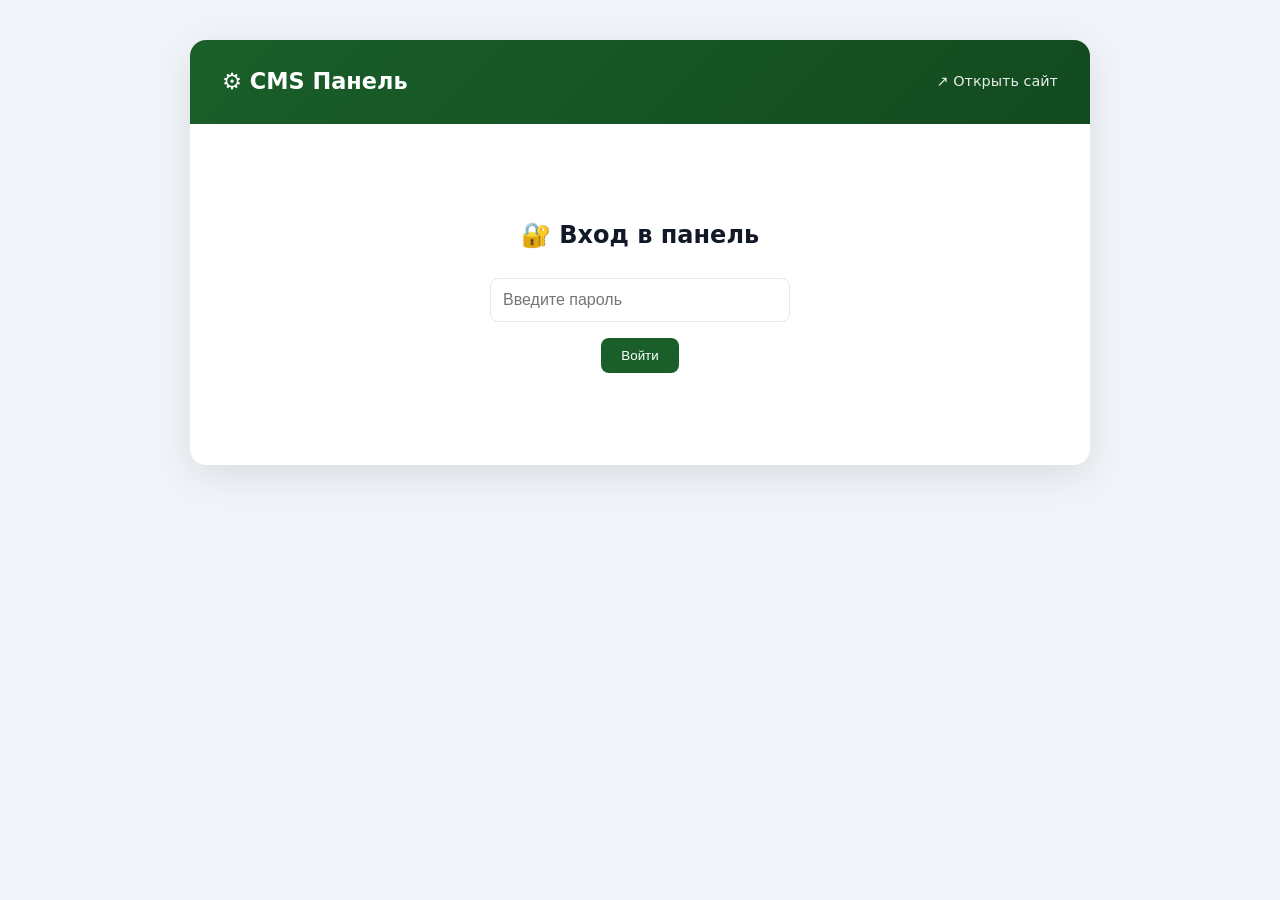
==== admin.html @ 4a587596 "Create admin.html" ====
<!DOCTYPE html>
<html lang="ru">
<head>
  <meta charset="UTF-8">
  <meta name="viewport" content="width=device-width, initial-scale=1.0">
  <title>⚙️ CMS — Грузовоз</title>
  <link rel="stylesheet" href="assets/css/style.css">
  <style>
    body { background: #f1f5f9; font-family: 'Inter', system-ui, sans-serif; }
    .admin-wrapper { max-width: 900px; margin: 40px auto; background: white; border-radius: 16px; box-shadow: 0 10px 40px rgba(0,0,0,0.1); overflow: hidden; }
    .admin-header { background: linear-gradient(135deg, #1a5f2a, #124a1f); color: white; padding: 24px 32px; display: flex; justify-content: space-between; align-items: center; }
    .admin-header h1 { font-size: 1.4rem; margin: 0; }
    .admin-header a { color: rgba(255,255,255,0.9); text-decoration: none; font-size: 0.9rem; }
    .admin-header a:hover { text-decoration: underline; }
    .admin-body { padding: 32px; }
    .login-box { text-align: center; padding: 60px 20px; }
    .login-box input { max-width: 300px; margin: 0 auto 16px; display: block; width: 100%; }
    .status { padding: 12px 16px; border-radius: 8px; margin-bottom: 20px; font-size: 0.95rem; }
    .status.ok { background: #dcfce7; color: #166534; border: 1px solid #86efac; }
    .status.err { background: #fee2e2; color: #991b1b; border: 1px solid #fca5a5; }
    .data-grid { display: grid; grid-template-columns: repeat(auto-fit, minmax(280px, 1fr)); gap: 16px; margin-top: 20px; }
    .data-card { background: #f8fafc; padding: 16px; border-radius: 12px; border: 1px solid #e2e8f0; }
    .data-card h4 { margin: 0 0 8px 0; color: #1a5f2a; font-size: 1rem; }
    .data-card p { margin: 4px 0; font-size: 0.95rem; color: #334155; }
    .data-card .value { font-weight: 600; color: #111827; }
    .btn-admin { background: #1a5f2a; color: white; border: none; padding: 10px 20px; border-radius: 8px; cursor: pointer; font-weight: 500; }
    .btn-admin:hover { background: #124a1f; }
    .hidden { display: none !important; }
  </style>
</head>
<body>
  <div class="admin-wrapper">
    <div class="admin-header">
      <h1>⚙️ CMS Панель</h1>
      <a href="index.html" target="_blank">↗ Открыть сайт</a>
    </div>
    
    <div class="admin-body">
      <!-- Login -->
      <div id="loginBox" class="login-box">
        <h2 style="margin-bottom:24px">🔐 Вход в панель</h2>
        <input type="password" id="adminPass" placeholder="Введите пароль">
        <button class="btn-admin" onclick="checkAuth()">Войти</button>
        <p id="loginError" style="color:#dc2626;margin-top:12px;display:none">Неверный пароль</p>
      </div>

      <!-- Dashboard -->
      <div id="dashboard" class="hidden">
        <div id="cmsStatus" class="status">Загрузка...</div>
        
        <div class="data-grid">
          <div class="data-card">
            <h4>📞 Контакты</h4>
            <p>Телефон: <span class="value" id="adm-phone">—</span></p>
            <p>WhatsApp: <span class="value" id="adm-wa">—</span></p>
            <p>Email: <span class="value" id="adm-email">—</span></p>
            <p>Адрес: <span class="value" id="adm-address">—</span></p>
          </div>
          
          <div class="data-card">
            <h4>💰 Цены (за рейс)</h4>
            <p>Песок: <span class="value" id="adm-pesok">—</span></p>
            <p>Щебень: <span class="value" id="adm-sheben">—</span></p>
            <p>Грунт: <span class="value" id="adm-grunt">—</span></p>
            <p>Торф: <span class="value" id="adm-torf">—</span></p>
            <p>Бетон: <span class="value" id="adm-beton">—</span></p>
          </div>
          
          <div class="data-card">
            <h4>🚚 Доставка</h4>
            <p>База: <span class="value" id="adm-delivery">—</span> ₽</p>
            <p>Шаг: <span class="value" id="adm-step">—</span> км</p>
            <p>Радиус: <span class="value" id="adm-radius">—</span> км</p>
          </div>
          
          <div class="data-card">
            <h4>🎨 Дизайн</h4>
            <p>Основной: <span class="value" id="adm-color1">—</span></p>
            <p>Акцент: <span class="value" id="adm-color2">—</span></p>
          </div>
        </div>
        
        <div style="margin-top:24px;display:flex;gap:12px;flex-wrap:wrap">
          <button class="btn-admin" onclick="refreshData()">🔄 Обновить</button>
          <a href="https://docs.google.com/spreadsheets/d/ВАШ_ID" target="_blank" class="btn-admin" style="background:#4285f4;text-decoration:none;display:inline-flex;align-items:center">📊 Открыть таблицу</a>
          <button class="btn-admin" style="background:#64748b" onclick="logout()">🚪 Выйти</button>
        </div>
      </div>
    </div>
  </div>

  <script>
    const CMS_URL = 'https://script.google.com/macros/s/ВАШ_ID/exec';
    const ADMIN_PASSWORD = 'admin123'; // ← Замените на свой пароль!

    function checkAuth() {
      const pass = document.getElementById('adminPass').value;
      if (pass === ADMIN_PASSWORD) {
        sessionStorage.setItem('admin_auth', '1');
        showDashboard();
        loadAdminData();
      } else {
        document.getElementById('loginError').style.display = 'block';
      }
    }

    function showDashboard() {
      document.getElementById('loginBox').classList.add('hidden');
      document.getElementById('dashboard').classList.remove('hidden');
    }

    function logout() {
      sessionStorage.removeItem('admin_auth');
      location.reload();
    }

    async function loadAdminData() {
      const status = document.getElementById('cmsStatus');
      try {
        const res = await fetch(CMS_URL);
        if (!res.ok) throw new Error('HTTP ' + res.status);
        const c = await res.json();
        
        // Контакты
        document.getElementById('adm-phone').textContent = c.phone || '—';
        document.getElementById('adm-wa').textContent = c.whatsapp_number ? `+${c.whatsapp_number}` : '—';
        document.getElementById('adm-email').textContent = c.email || '—';
        document.getElementById('adm-address').textContent = c.address || '—';
        
        // Цены
        ['pesok','sheben','grunt','torf','beton'].forEach(k => {
          const val = c[`price_${k}`];
          document.getElementById(`adm-${k}`).textContent = val ? `${val.toLocaleString('ru-RU')} ₽` : '—';
        });
        
        // Доставка
        document.getElementById('adm-delivery').textContent = c.delivery_price || '—';
        document.getElementById('adm-step').textContent = c.delivery_step || '—';
        document.getElementById('adm-radius').textContent = c.delivery_radius || '—';
        
        // Дизайн
        document.getElementById('adm-color1').textContent = c.color_primary || '—';
        document.getElementById('adm-color2').textContent = c.color_accent || '—';
        
        status.className = 'status ok';
        status.textContent = '✅ Данные загружены: ' + new Date().toLocaleTimeString('ru-RU');
      } catch (e) {
        status.className = 'status err';
        status.textContent = '❌ Ошибка: ' + e.message;
      }
    }

    function refreshData() { loadAdminData(); }

    // Авто-вход если уже авторизован
    if (sessionStorage.getItem('admin_auth') === '1') {
      showDashboard();
      loadAdminData();
    }
  </script>
</body>
</html>
---- assets/css/style.css ----
:root {
  --primary: #1a5f2a;
  --primary-dark: #124a1f;
  --accent: #f4a261;
  --text: #111827;
  --text-light: #6b7280;
  --bg: #f8fafc;
  --white: #fff;
  --radius: 12px;
  --shadow: 0 4px 14px rgba(0,0,0,0.08);
}

* { box-sizing: border-box; margin: 0; padding: 0; }
body { font-family: 'Inter', system-ui, sans-serif; color: var(--text); background: var(--bg); line-height: 1.6; }
.container { max-width: 1100px; margin: 0 auto; padding: 0 20px; }

/* Header */
.header { background: var(--white); box-shadow: var(--shadow); padding: 14px 0; position: sticky; top: 0; z-index: 100; }
.header-inner { display: flex; justify-content: space-between; align-items: center; gap: 16px; flex-wrap: wrap; }
.logo { font-size: 1.4rem; font-weight: 700; color: var(--primary); text-decoration: none; display: flex; align-items: center; gap: 8px; }
nav { display: flex; gap: 20px; align-items: center; }
nav a { color: var(--text); text-decoration: none; font-weight: 500; }
nav a:hover { color: var(--primary); }
.phone { color: var(--accent) !important; font-weight: 700; }

/* Hero */
.hero { background: linear-gradient(135deg, var(--primary-dark), var(--primary)); color: white; padding: 70px 0; }
.hero-inner { display: grid; grid-template-columns: 1fr; gap: 32px; }
.hero-text h1 { font-size: clamp(1.8rem, 4vw, 2.8rem); margin-bottom: 16px; }
.hero-text p { font-size: 1.1rem; opacity: 0.95; margin-bottom: 24px; }
.badges { display: flex; gap: 12px; flex-wrap: wrap; }
.badge { background: rgba(255,255,255,0.15); padding: 8px 16px; border-radius: 20px; font-size: 0.9rem; }

/* Calculator */
.calc-card { background: var(--white); padding: 24px; border-radius: var(--radius); box-shadow: var(--shadow); }
.calc-card h2 { margin-bottom: 20px; color: var(--primary); }
.form-group { margin-bottom: 16px; }
.form-group label { display: block; margin-bottom: 6px; font-weight: 500; font-size: 0.95rem; }
input, select, textarea { width: 100%; padding: 12px; border: 1px solid #e5e7eb; border-radius: 8px; font-size: 1rem; }
input:focus, select:focus, textarea:focus { outline: none; border-color: var(--primary); box-shadow: 0 0 0 3px rgba(26,95,42,0.1); }
.form-row { display: grid; grid-template-columns: 1fr 1fr; gap: 16px; }
.range-val { text-align: center; font-weight: 600; color: var(--primary); margin-top: 4px; }

.btn { display: inline-flex; align-items: center; justify-content: center; padding: 14px 24px; border: none; border-radius: var(--radius); font-weight: 600; cursor: pointer; transition: 0.2s; text-decoration: none; font-size: 1rem; width: 100%; }
.btn-primary { background: var(--primary); color: white; }
.btn-primary:hover { background: var(--primary-dark); }
.btn-outline { background: transparent; border: 2px solid var(--primary); color: var(--primary); margin-top: 12px; }
.btn-outline:hover { background: var(--primary); color: white; }
.btn:disabled { opacity: 0.6; cursor: not-allowed; }

.result { margin-top: 20px; padding: 20px; background: #f0fdf4; border-radius: var(--radius); text-align: center; border: 2px solid var(--primary); }
.price { font-size: 2rem; font-weight: 700; color: var(--primary); margin-bottom: 8px; }
.detail { color: var(--text-light); font-size: 0.95rem; margin-bottom: 12px; }

/* Form */
.section { padding: 60px 0; }
.section h2 { text-align: center; font-size: clamp(1.6rem, 3vw, 2.2rem); margin-bottom: 12px; color: var(--primary); }
.section > .container > p { text-align: center; color: var(--text-light); margin-bottom: 32px; }
.order-form { background: var(--white); padding: 32px; border-radius: var(--radius); box-shadow: var(--shadow); max-width: 700px; margin: 0 auto; }
.form-grid { display: grid; grid-template-columns: 1fr 1fr; gap: 16px; }
.form-full { grid-column: 1 / -1; }
.note { text-align: center; font-size: 0.85rem; color: var(--text-light); margin-top: 16px; }

.success { text-align: center; padding: 40px; background: var(--white); border-radius: var(--radius); box-shadow: var(--shadow); max-width: 500px; margin: 0 auto; }
.success-icon { font-size: 3rem; color: var(--primary); margin-bottom: 16px; }

/* Map */
.map { height: 400px; border-radius: var(--radius); overflow: hidden; box-shadow: var(--shadow); }

/* Footer */
.footer { background: var(--primary-dark); color: white; padding: 40px 0 24px; text-align: center; margin-top: 48px; }
.footer p { margin: 6px 0; opacity: 0.9; }

/* Loader */
.cms-loading { position: fixed; inset: 0; background: white; display: flex; flex-direction: column; align-items: center; justify-content: center; z-index: 9999; transition: opacity 0.3s; }
.cms-loading-spinner { width: 40px; height: 40px; border: 4px solid rgba(26,95,42,0.2); border-top-color: var(--primary); border-radius: 50%; animation: spin 1s linear infinite; margin-bottom: 16px; }
@keyframes spin { to { transform: rotate(360deg); } }

/* Mobile */
@media (max-width: 768px) {
  .form-row, .form-grid { grid-template-columns: 1fr; }
  .hero-inner { grid-template-columns: 1fr; text-align: center; }
  .badges { justify-content: center; }
  nav { flex-direction: column; width: 100%; }
}
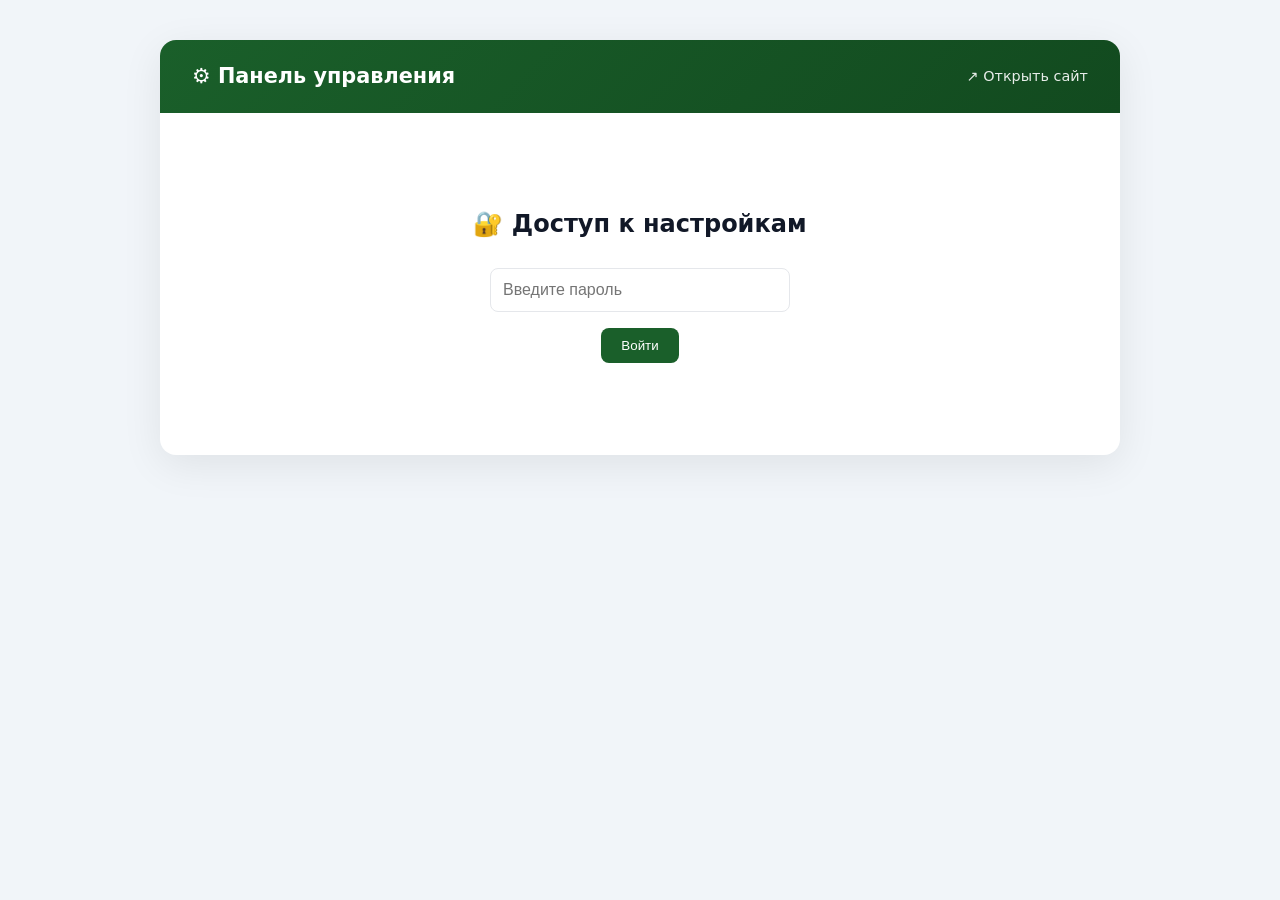
==== commit b146730a: "Update admin.html" ====
--- a/admin.html
+++ b/admin.html
@@ -3,160 +3,110 @@
 <head>
   <meta charset="UTF-8">
   <meta name="viewport" content="width=device-width, initial-scale=1.0">
-  <title>⚙️ CMS — Грузовоз</title>
+  <title>⚙️ CMS — Самосвал65</title>
   <link rel="stylesheet" href="assets/css/style.css">
   <style>
-    body { background: #f1f5f9; font-family: 'Inter', system-ui, sans-serif; }
-    .admin-wrapper { max-width: 900px; margin: 40px auto; background: white; border-radius: 16px; box-shadow: 0 10px 40px rgba(0,0,0,0.1); overflow: hidden; }
-    .admin-header { background: linear-gradient(135deg, #1a5f2a, #124a1f); color: white; padding: 24px 32px; display: flex; justify-content: space-between; align-items: center; }
-    .admin-header h1 { font-size: 1.4rem; margin: 0; }
-    .admin-header a { color: rgba(255,255,255,0.9); text-decoration: none; font-size: 0.9rem; }
+    /* Стили только для админки */
+    body { background: #f1f5f9; font-family: 'Inter', system-ui, sans-serif; margin: 0; }
+    .admin-wrapper { max-width: 960px; margin: 40px auto; background: white; border-radius: 16px; box-shadow: 0 10px 40px rgba(0,0,0,0.08); overflow: hidden; }
+    .admin-header { background: linear-gradient(135deg, #1a5f2a, #124a1f); color: white; padding: 20px 32px; display: flex; justify-content: space-between; align-items: center; }
+    .admin-header h1 { margin: 0; font-size: 1.3rem; font-weight: 600; }
+    .admin-header a { color: rgba(255,255,255,0.9); text-decoration: none; font-size: 0.9rem; transition: 0.2s; }
     .admin-header a:hover { text-decoration: underline; }
     .admin-body { padding: 32px; }
+    
     .login-box { text-align: center; padding: 60px 20px; }
-    .login-box input { max-width: 300px; margin: 0 auto 16px; display: block; width: 100%; }
-    .status { padding: 12px 16px; border-radius: 8px; margin-bottom: 20px; font-size: 0.95rem; }
+    .login-box input { width: 100%; max-width: 300px; margin: 0 auto 16px; display: block; }
+    .login-error { color: #dc2626; font-size: 0.9rem; display: none; margin-top: 8px; }
+    
+    .status { padding: 12px 16px; border-radius: 8px; margin-bottom: 24px; font-size: 0.95rem; font-weight: 500; }
     .status.ok { background: #dcfce7; color: #166534; border: 1px solid #86efac; }
     .status.err { background: #fee2e2; color: #991b1b; border: 1px solid #fca5a5; }
-    .data-grid { display: grid; grid-template-columns: repeat(auto-fit, minmax(280px, 1fr)); gap: 16px; margin-top: 20px; }
-    .data-card { background: #f8fafc; padding: 16px; border-radius: 12px; border: 1px solid #e2e8f0; }
-    .data-card h4 { margin: 0 0 8px 0; color: #1a5f2a; font-size: 1rem; }
-    .data-card p { margin: 4px 0; font-size: 0.95rem; color: #334155; }
-    .data-card .value { font-weight: 600; color: #111827; }
-    .btn-admin { background: #1a5f2a; color: white; border: none; padding: 10px 20px; border-radius: 8px; cursor: pointer; font-weight: 500; }
-    .btn-admin:hover { background: #124a1f; }
+    .status.info { background: #e0f2fe; color: #075985; border: 1px solid #7dd3fc; }
+    
+    .data-grid { display: grid; grid-template-columns: repeat(auto-fit, minmax(260px, 1fr)); gap: 16px; margin-bottom: 24px; }
+    .data-card { background: #f8fafc; padding: 20px; border-radius: 12px; border: 1px solid #e2e8f0; }
+    .data-card h4 { margin: 0 0 12px 0; color: #1a5f2a; font-size: 1rem; display: flex; align-items: center; gap: 6px; }
+    .data-card p { margin: 6px 0; font-size: 0.95rem; color: #475569; }
+    .data-card .val { font-weight: 600; color: #111827; }
+    
+    .admin-actions { display: flex; gap: 12px; flex-wrap: wrap; }
+    .btn-admin { background: #1a5f2a; color: white; border: none; padding: 10px 20px; border-radius: 8px; cursor: pointer; font-weight: 500; transition: 0.2s; }
+    .btn-admin:hover { background: #124a1f; transform: translateY(-1px); }
+    .btn-link { background: #4285f4; color: white; padding: 10px 20px; border-radius: 8px; text-decoration: none; font-weight: 500; display: inline-flex; align-items: center; transition: 0.2s; }
+    .btn-link:hover { background: #3367d6; transform: translateY(-1px); }
+    .btn-logout { background: #64748b; }
+    .btn-logout:hover { background: #475569; }
+    
     .hidden { display: none !important; }
+    @media (max-width: 600px) {
+      .admin-wrapper { margin: 0; border-radius: 0; }
+      .admin-actions { flex-direction: column; }
+      .btn-admin, .btn-link, .btn-logout { width: 100%; text-align: center; }
+    }
   </style>
 </head>
 <body>
   <div class="admin-wrapper">
-    <div class="admin-header">
-      <h1>⚙️ CMS Панель</h1>
+    <header class="admin-header">
+      <h1>⚙️ Панель управления</h1>
       <a href="index.html" target="_blank">↗ Открыть сайт</a>
-    </div>
-    
-    <div class="admin-body">
-      <!-- Login -->
+    </header>
+
+    <main class="admin-body">
+      <!-- Вход -->
       <div id="loginBox" class="login-box">
-        <h2 style="margin-bottom:24px">🔐 Вход в панель</h2>
-        <input type="password" id="adminPass" placeholder="Введите пароль">
-        <button class="btn-admin" onclick="checkAuth()">Войти</button>
-        <p id="loginError" style="color:#dc2626;margin-top:12px;display:none">Неверный пароль</p>
+        <h2 style="margin-bottom:24px; font-weight:600">🔐 Доступ к настройкам</h2>
+        <input type="password" id="adminPass" placeholder="Введите пароль" autocomplete="off">
+        <button class="btn-admin" id="loginBtn">Войти</button>
+        <p class="login-error" id="loginError">Неверный пароль</p>
       </div>
 
-      <!-- Dashboard -->
+      <!-- Дашборд -->
       <div id="dashboard" class="hidden">
-        <div id="cmsStatus" class="status">Загрузка...</div>
+        <div id="cmsStatus" class="status info">Нажмите "Обновить" для загрузки данных</div>
         
         <div class="data-grid">
           <div class="data-card">
             <h4>📞 Контакты</h4>
-            <p>Телефон: <span class="value" id="adm-phone">—</span></p>
-            <p>WhatsApp: <span class="value" id="adm-wa">—</span></p>
-            <p>Email: <span class="value" id="adm-email">—</span></p>
-            <p>Адрес: <span class="value" id="adm-address">—</span></p>
+            <p>Телефон: <span class="val" id="adm-phone">—</span></p>
+            <p>WhatsApp: <span class="val" id="adm-wa">—</span></p>
+            <p>Email: <span class="val" id="adm-email">—</span></p>
+            <p>Адрес: <span class="val" id="adm-address">—</span></p>
           </div>
           
           <div class="data-card">
-            <h4>💰 Цены (за рейс)</h4>
-            <p>Песок: <span class="value" id="adm-pesok">—</span></p>
-            <p>Щебень: <span class="value" id="adm-sheben">—</span></p>
-            <p>Грунт: <span class="value" id="adm-grunt">—</span></p>
-            <p>Торф: <span class="value" id="adm-torf">—</span></p>
-            <p>Бетон: <span class="value" id="adm-beton">—</span></p>
+            <h4>💰 Цены за рейс</h4>
+            <p>Песок: <span class="val" id="adm-pesok">—</span></p>
+            <p>Щебень: <span class="val" id="adm-sheben">—</span></p>
+            <p>Грунт: <span class="val" id="adm-grunt">—</span></p>
+            <p>Торф: <span class="val" id="adm-torf">—</span></p>
+            <p>Бетон: <span class="val" id="adm-beton">—</span></p>
           </div>
           
           <div class="data-card">
             <h4>🚚 Доставка</h4>
-            <p>База: <span class="value" id="adm-delivery">—</span> ₽</p>
-            <p>Шаг: <span class="value" id="adm-step">—</span> км</p>
-            <p>Радиус: <span class="value" id="adm-radius">—</span> км</p>
+            <p>База: <span class="val" id="adm-delivery">—</span> ₽</p>
+            <p>Шаг: <span class="val" id="adm-step">—</span> км</p>
+            <p>Радиус: <span class="val" id="adm-radius">—</span> км</p>
           </div>
           
           <div class="data-card">
             <h4>🎨 Дизайн</h4>
-            <p>Основной: <span class="value" id="adm-color1">—</span></p>
-            <p>Акцент: <span class="value" id="adm-color2">—</span></p>
+            <p>Основной: <span class="val" id="adm-color1">—</span></p>
+            <p>Акцент: <span class="val" id="adm-color2">—</span></p>
           </div>
         </div>
-        
-        <div style="margin-top:24px;display:flex;gap:12px;flex-wrap:wrap">
-          <button class="btn-admin" onclick="refreshData()">🔄 Обновить</button>
-          <a href="https://docs.google.com/spreadsheets/d/ВАШ_ID" target="_blank" class="btn-admin" style="background:#4285f4;text-decoration:none;display:inline-flex;align-items:center">📊 Открыть таблицу</a>
-          <button class="btn-admin" style="background:#64748b" onclick="logout()">🚪 Выйти</button>
+
+        <div class="admin-actions">
+          <button class="btn-admin" id="refreshBtn">🔄 Обновить данные</button>
+          <a id="sheetLink" href="#" target="_blank" class="btn-link">📊 Открыть таблицу</a>
+          <button class="btn-admin btn-logout" id="logoutBtn">🚪 Выйти</button>
         </div>
       </div>
-    </div>
+    </main>
   </div>
 
-  <script>
-    const CMS_URL = 'https://script.google.com/macros/s/ВАШ_ID/exec';
-    const ADMIN_PASSWORD = 'admin123'; // ← Замените на свой пароль!
-
-    function checkAuth() {
-      const pass = document.getElementById('adminPass').value;
-      if (pass === ADMIN_PASSWORD) {
-        sessionStorage.setItem('admin_auth', '1');
-        showDashboard();
-        loadAdminData();
-      } else {
-        document.getElementById('loginError').style.display = 'block';
-      }
-    }
-
-    function showDashboard() {
-      document.getElementById('loginBox').classList.add('hidden');
-      document.getElementById('dashboard').classList.remove('hidden');
-    }
-
-    function logout() {
-      sessionStorage.removeItem('admin_auth');
-      location.reload();
-    }
-
-    async function loadAdminData() {
-      const status = document.getElementById('cmsStatus');
-      try {
-        const res = await fetch(CMS_URL);
-        if (!res.ok) throw new Error('HTTP ' + res.status);
-        const c = await res.json();
-        
-        // Контакты
-        document.getElementById('adm-phone').textContent = c.phone || '—';
-        document.getElementById('adm-wa').textContent = c.whatsapp_number ? `+${c.whatsapp_number}` : '—';
-        document.getElementById('adm-email').textContent = c.email || '—';
-        document.getElementById('adm-address').textContent = c.address || '—';
-        
-        // Цены
-        ['pesok','sheben','grunt','torf','beton'].forEach(k => {
-          const val = c[`price_${k}`];
-          document.getElementById(`adm-${k}`).textContent = val ? `${val.toLocaleString('ru-RU')} ₽` : '—';
-        });
-        
-        // Доставка
-        document.getElementById('adm-delivery').textContent = c.delivery_price || '—';
-        document.getElementById('adm-step').textContent = c.delivery_step || '—';
-        document.getElementById('adm-radius').textContent = c.delivery_radius || '—';
-        
-        // Дизайн
-        document.getElementById('adm-color1').textContent = c.color_primary || '—';
-        document.getElementById('adm-color2').textContent = c.color_accent || '—';
-        
-        status.className = 'status ok';
-        status.textContent = '✅ Данные загружены: ' + new Date().toLocaleTimeString('ru-RU');
-      } catch (e) {
-        status.className = 'status err';
-        status.textContent = '❌ Ошибка: ' + e.message;
-      }
-    }
-
-    function refreshData() { loadAdminData(); }
-
-    // Авто-вход если уже авторизован
-    if (sessionStorage.getItem('admin_auth') === '1') {
-      showDashboard();
-      loadAdminData();
-    }
-  </script>
+  <script src="assets/js/admin.js"></script>
 </body>
 </html>
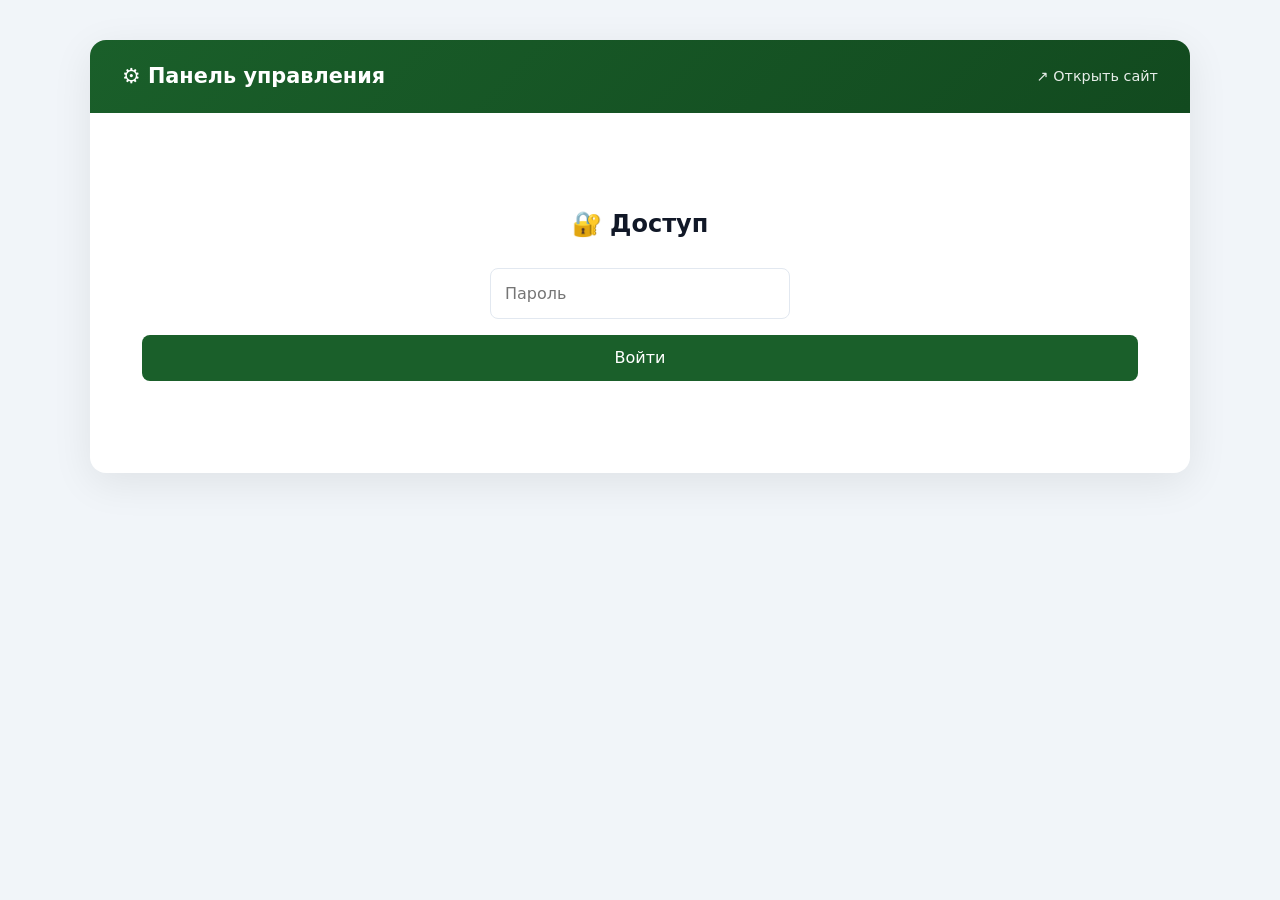
==== commit fc7f6298: "Update admin.html" ====
--- a/admin.html
+++ b/admin.html
@@ -6,44 +6,35 @@
   <title>⚙️ CMS — Самосвал65</title>
   <link rel="stylesheet" href="assets/css/style.css">
   <style>
-    /* Стили только для админки */
     body { background: #f1f5f9; font-family: 'Inter', system-ui, sans-serif; margin: 0; }
-    .admin-wrapper { max-width: 960px; margin: 40px auto; background: white; border-radius: 16px; box-shadow: 0 10px 40px rgba(0,0,0,0.08); overflow: hidden; }
+    .admin-wrapper { max-width: 1100px; margin: 40px auto; background: white; border-radius: 16px; box-shadow: 0 10px 40px rgba(0,0,0,0.08); overflow: hidden; }
     .admin-header { background: linear-gradient(135deg, #1a5f2a, #124a1f); color: white; padding: 20px 32px; display: flex; justify-content: space-between; align-items: center; }
     .admin-header h1 { margin: 0; font-size: 1.3rem; font-weight: 600; }
-    .admin-header a { color: rgba(255,255,255,0.9); text-decoration: none; font-size: 0.9rem; transition: 0.2s; }
-    .admin-header a:hover { text-decoration: underline; }
+    .admin-header a { color: rgba(255,255,255,0.9); text-decoration: none; font-size: 0.9rem; }
     .admin-body { padding: 32px; }
-    
     .login-box { text-align: center; padding: 60px 20px; }
     .login-box input { width: 100%; max-width: 300px; margin: 0 auto 16px; display: block; }
-    .login-error { color: #dc2626; font-size: 0.9rem; display: none; margin-top: 8px; }
-    
-    .status { padding: 12px 16px; border-radius: 8px; margin-bottom: 24px; font-size: 0.95rem; font-weight: 500; }
+    .status { padding: 10px 14px; border-radius: 8px; margin-bottom: 20px; font-size: 0.9rem; }
     .status.ok { background: #dcfce7; color: #166534; border: 1px solid #86efac; }
     .status.err { background: #fee2e2; color: #991b1b; border: 1px solid #fca5a5; }
     .status.info { background: #e0f2fe; color: #075985; border: 1px solid #7dd3fc; }
-    
-    .data-grid { display: grid; grid-template-columns: repeat(auto-fit, minmax(260px, 1fr)); gap: 16px; margin-bottom: 24px; }
-    .data-card { background: #f8fafc; padding: 20px; border-radius: 12px; border: 1px solid #e2e8f0; }
-    .data-card h4 { margin: 0 0 12px 0; color: #1a5f2a; font-size: 1rem; display: flex; align-items: center; gap: 6px; }
-    .data-card p { margin: 6px 0; font-size: 0.95rem; color: #475569; }
-    .data-card .val { font-weight: 600; color: #111827; }
-    
-    .admin-actions { display: flex; gap: 12px; flex-wrap: wrap; }
-    .btn-admin { background: #1a5f2a; color: white; border: none; padding: 10px 20px; border-radius: 8px; cursor: pointer; font-weight: 500; transition: 0.2s; }
-    .btn-admin:hover { background: #124a1f; transform: translateY(-1px); }
-    .btn-link { background: #4285f4; color: white; padding: 10px 20px; border-radius: 8px; text-decoration: none; font-weight: 500; display: inline-flex; align-items: center; transition: 0.2s; }
-    .btn-link:hover { background: #3367d6; transform: translateY(-1px); }
-    .btn-logout { background: #64748b; }
-    .btn-logout:hover { background: #475569; }
-    
+    .grid-2 { display: grid; grid-template-columns: repeat(auto-fit, minmax(320px, 1fr)); gap: 20px; margin-top: 20px; }
+    .card { background: #f8fafc; padding: 20px; border-radius: 12px; border: 1px solid #e2e8f0; }
+    .card h3 { margin: 0 0 12px; color: #1a5f2a; font-size: 1.1rem; display: flex; align-items: center; gap: 6px; }
+    .price-form { display: grid; grid-template-columns: repeat(auto-fill, minmax(180px, 1fr)); gap: 12px; }
+    .price-form label { display: flex; flex-direction: column; font-size: 0.9rem; color: #475569; }
+    .price-form input { padding: 8px 10px; border: 1px solid #cbd5e1; border-radius: 6px; font-weight: 500; }
+    table { width: 100%; border-collapse: collapse; font-size: 0.9rem; }
+    th, td { padding: 10px; text-align: left; border-bottom: 1px solid #e2e8f0; }
+    th { background: #f1f5f9; color: #334155; font-weight: 600; }
+    .status-select { padding: 6px; border-radius: 6px; border: 1px solid #cbd5e1; background: white; }
+    .btn { background: #1a5f2a; color: white; border: none; padding: 10px 18px; border-radius: 8px; cursor: pointer; font-weight: 500; transition: 0.2s; }
+    .btn:hover { background: #124a1f; transform: translateY(-1px); }
+    .btn:disabled { opacity: 0.6; cursor: not-allowed; transform: none; }
+    .btn-orange { background: #d97706; } .btn-orange:hover { background: #b45309; }
+    .btn-gray { background: #64748b; }
     .hidden { display: none !important; }
-    @media (max-width: 600px) {
-      .admin-wrapper { margin: 0; border-radius: 0; }
-      .admin-actions { flex-direction: column; }
-      .btn-admin, .btn-link, .btn-logout { width: 100%; text-align: center; }
-    }
+    @media (max-width: 700px) { .admin-wrapper { margin: 0; border-radius: 0; } .grid-2 { grid-template-columns: 1fr; } }
   </style>
 </head>
 <body>
@@ -52,61 +43,66 @@
       <h1>⚙️ Панель управления</h1>
       <a href="index.html" target="_blank">↗ Открыть сайт</a>
     </header>
-
     <main class="admin-body">
-      <!-- Вход -->
       <div id="loginBox" class="login-box">
-        <h2 style="margin-bottom:24px; font-weight:600">🔐 Доступ к настройкам</h2>
-        <input type="password" id="adminPass" placeholder="Введите пароль" autocomplete="off">
-        <button class="btn-admin" id="loginBtn">Войти</button>
-        <p class="login-error" id="loginError">Неверный пароль</p>
+        <h2 style="margin-bottom:24px">🔐 Доступ</h2>
+        <input type="password" id="adminPass" placeholder="Пароль">
+        <button class="btn" id="loginBtn">Войти</button>
+        <p id="loginError" style="color:#dc2626;margin-top:10px;display:none">Неверный пароль</p>
       </div>
-
-      <!-- Дашборд -->
       <div id="dashboard" class="hidden">
-        <div id="cmsStatus" class="status info">Нажмите "Обновить" для загрузки данных</div>
+        <div id="globalStatus" class="status info">Загрузка...</div>
         
-        <div class="data-grid">
-          <div class="data-card">
-            <h4>📞 Контакты</h4>
-            <p>Телефон: <span class="val" id="adm-phone">—</span></p>
-            <p>WhatsApp: <span class="val" id="adm-wa">—</span></p>
-            <p>Email: <span class="val" id="adm-email">—</span></p>
-            <p>Адрес: <span class="val" id="adm-address">—</span></p>
+        <div class="grid-2">
+          <!-- Обзор -->
+          <div class="card">
+            <h3>📊 Текущие настройки</h3>
+            <div id="overview"></div>
           </div>
-          
-          <div class="data-card">
-            <h4>💰 Цены за рейс</h4>
-            <p>Песок: <span class="val" id="adm-pesok">—</span></p>
-            <p>Щебень: <span class="val" id="adm-sheben">—</span></p>
-            <p>Грунт: <span class="val" id="adm-grunt">—</span></p>
-            <p>Торф: <span class="val" id="adm-torf">—</span></p>
-            <p>Бетон: <span class="val" id="adm-beton">—</span></p>
-          </div>
-          
-          <div class="data-card">
-            <h4>🚚 Доставка</h4>
-            <p>База: <span class="val" id="adm-delivery">—</span> ₽</p>
-            <p>Шаг: <span class="val" id="adm-step">—</span> км</p>
-            <p>Радиус: <span class="val" id="adm-radius">—</span> км</p>
-          </div>
-          
-          <div class="data-card">
-            <h4>🎨 Дизайн</h4>
-            <p>Основной: <span class="val" id="adm-color1">—</span></p>
-            <p>Акцент: <span class="val" id="adm-color2">—</span></p>
+          <!-- Цены -->
+          <div class="card">
+            <h3>💰 Изменение цен</h3>
+            <form id="priceForm" class="price-form">
+              <label>Песок <input type="number" name="price_pesok"></label>
+              <label>Щебень <input type="number" name="price_sheben"></label>
+              <label>Грунт <input type="number" name="price_grunt"></label>
+              <label>Торф <input type="number" name="price_torf"></label>
+              <label>Бетон <input type="number" name="price_beton"></label>
+              <label>Доставка <input type="number" name="delivery_price"></label>
+              <label>Шаг (км) <input type="number" name="delivery_step"></label>
+              <label>Радиус <input type="number" name="delivery_radius"></label>
+            </form>
+            <button id="savePricesBtn" class="btn" style="margin-top:14px;width:100%">💾 Сохранить изменения</button>
           </div>
         </div>
 
-        <div class="admin-actions">
-          <button class="btn-admin" id="refreshBtn">🔄 Обновить данные</button>
-          <a id="sheetLink" href="#" target="_blank" class="btn-link">📊 Открыть таблицу</a>
-          <button class="btn-admin btn-logout" id="logoutBtn">🚪 Выйти</button>
+        <div class="card" style="margin-top:20px">
+          <h3>📋 Заявки</h3>
+          <div style="overflow-x:auto">
+            <table>
+              <thead><tr><th>Время</th><th>Имя</th><th>Телефон</th><th>Материал</th><th>Сумма</th><th>Статус</th></tr></thead>
+              <tbody id="leadsBody"></tbody>
+            </table>
+          </div>
+        </div>
+
+        <div class="card" style="margin-top:20px; display:flex; justify-content:space-between; align-items:center; flex-wrap:wrap; gap:12px">
+          <div>
+            <h3 style="margin:0">💾 Резервное копирование</h3>
+            <p style="margin:4px 0 0; font-size:0.9rem; color:#64748b">Авто: каждый Пн в 03:00. Хранится в Google Drive.</p>
+          </div>
+          <button id="backupBtn" class="btn btn-orange">🔄 Создать бэкап сейчас</button>
+        </div>
+        <div id="backupStatus" class="status hidden" style="margin-top:12px"></div>
+
+        <div style="margin-top:24px; display:flex; gap:12px; flex-wrap:wrap">
+          <button class="btn" onclick="loadAll()">🔄 Обновить всё</button>
+          <a id="sheetLink" href="#" target="_blank" class="btn" style="background:#4285f4;text-decoration:none">📊 Таблица</a>
+          <button class="btn btn-gray" onclick="logout()">🚪 Выйти</button>
         </div>
       </div>
     </main>
   </div>
-
   <script src="assets/js/admin.js"></script>
 </body>
 </html>
--- a/assets/css/style.css
+++ b/assets/css/style.css
@@ -1,85 +1,160 @@
+/* ===== RESET & BASE ===== */
+*, *::before, *::after { box-sizing: border-box; margin: 0; padding: 0; }
+html { scroll-behavior: smooth; }
+body { font-family: 'Inter', system-ui, -apple-system, sans-serif; color: #111827; background: #f8fafc; line-height: 1.6; -webkit-font-smoothing: antialiased; }
+img, video { max-width: 100%; height: auto; display: block; }
+a { text-decoration: none; color: inherit; transition: color 0.2s; }
+ul { list-style: none; }
+button, input, select, textarea { font: inherit; }
+
+/* ===== VARIABLES ===== */
 :root {
   --primary: #1a5f2a;
   --primary-dark: #124a1f;
+  --primary-light: #2d8a42;
   --accent: #f4a261;
+  --accent-hover: #e08e4c;
+  --bg: #f8fafc;
+  --white: #ffffff;
+  --gray-100: #f1f5f9;
+  --gray-200: #e2e8f0;
+  --gray-600: #475569;
   --text: #111827;
-  --text-light: #6b7280;
-  --bg: #f8fafc;
-  --white: #fff;
   --radius: 12px;
-  --shadow: 0 4px 14px rgba(0,0,0,0.08);
+  --radius-lg: 16px;
+  --shadow: 0 4px 16px rgba(0,0,0,0.06);
+  --shadow-md: 0 8px 24px rgba(0,0,0,0.08);
+  --transition: 0.25s ease;
+  --container: 1200px;
 }
 
-* { box-sizing: border-box; margin: 0; padding: 0; }
-body { font-family: 'Inter', system-ui, sans-serif; color: var(--text); background: var(--bg); line-height: 1.6; }
-.container { max-width: 1100px; margin: 0 auto; padding: 0 20px; }
+/* ===== LAYOUT ===== */
+.container { max-width: var(--container); margin: 0 auto; padding: 0 20px; }
+.section { padding: 70px 0; }
+.section-title { font-size: clamp(1.8rem, 4vw, 2.4rem); font-weight: 700; text-align: center; margin-bottom: 12px; color: var(--primary); }
+.section-desc { text-align: center; color: var(--gray-600); margin-bottom: 40px; font-size: 1.05rem; max-width: 700px; margin-left: auto; margin-right: auto; }
 
-/* Header */
-.header { background: var(--white); box-shadow: var(--shadow); padding: 14px 0; position: sticky; top: 0; z-index: 100; }
-.header-inner { display: flex; justify-content: space-between; align-items: center; gap: 16px; flex-wrap: wrap; }
-.logo { font-size: 1.4rem; font-weight: 700; color: var(--primary); text-decoration: none; display: flex; align-items: center; gap: 8px; }
-nav { display: flex; gap: 20px; align-items: center; }
-nav a { color: var(--text); text-decoration: none; font-weight: 500; }
-nav a:hover { color: var(--primary); }
-.phone { color: var(--accent) !important; font-weight: 700; }
+/* ===== HEADER ===== */
+.header { background: var(--white); box-shadow: var(--shadow); position: sticky; top: 0; z-index: 100; padding: 14px 0; }
+.header-inner { display: flex; align-items: center; justify-content: space-between; gap: 16px; flex-wrap: wrap; }
+.logo { font-size: 1.35rem; font-weight: 700; color: var(--primary); display: flex; align-items: center; gap: 8px; }
+.nav { display: flex; gap: 24px; align-items: center; }
+.nav a { font-weight: 500; color: var(--text); }
+.nav a:hover { color: var(--primary); }
+.header-contacts { display: flex; flex-direction: column; align-items: flex-end; gap: 2px; }
+.phone { font-weight: 700; color: var(--accent); font-size: 1.05rem; }
+.hours { font-size: 0.85rem; color: var(--gray-600); }
+.mobile-toggle { display: none; background: none; border: none; font-size: 1.6rem; cursor: pointer; color: var(--primary); padding: 8px; }
 
-/* Hero */
-.hero { background: linear-gradient(135deg, var(--primary-dark), var(--primary)); color: white; padding: 70px 0; }
-.hero-inner { display: grid; grid-template-columns: 1fr; gap: 32px; }
-.hero-text h1 { font-size: clamp(1.8rem, 4vw, 2.8rem); margin-bottom: 16px; }
-.hero-text p { font-size: 1.1rem; opacity: 0.95; margin-bottom: 24px; }
-.badges { display: flex; gap: 12px; flex-wrap: wrap; }
-.badge { background: rgba(255,255,255,0.15); padding: 8px 16px; border-radius: 20px; font-size: 0.9rem; }
+/* ===== HERO & CALC ===== */
+.hero { background: linear-gradient(135deg, var(--primary-dark) 0%, var(--primary) 100%); color: var(--white); padding: 90px 0 60px; }
+.hero-inner { display: grid; grid-template-columns: 1.2fr 1fr; gap: 40px; align-items: center; }
+.hero-content h1 { font-size: clamp(2rem, 4.5vw, 3rem); line-height: 1.15; margin-bottom: 16px; font-weight: 800; }
+.hero-content p { font-size: 1.15rem; opacity: 0.95; margin-bottom: 24px; }
+.hero-badges { display: flex; gap: 12px; flex-wrap: wrap; }
+.badge { background: rgba(255,255,255,0.15); backdrop-filter: blur(4px); padding: 8px 14px; border-radius: 20px; font-size: 0.9rem; font-weight: 500; }
 
-/* Calculator */
-.calc-card { background: var(--white); padding: 24px; border-radius: var(--radius); box-shadow: var(--shadow); }
-.calc-card h2 { margin-bottom: 20px; color: var(--primary); }
+.calc-card { background: var(--white); padding: 28px; border-radius: var(--radius-lg); box-shadow: var(--shadow-md); }
+.calc-card h2 { font-size: 1.5rem; margin-bottom: 20px; color: var(--primary); }
 .form-group { margin-bottom: 16px; }
-.form-group label { display: block; margin-bottom: 6px; font-weight: 500; font-size: 0.95rem; }
-input, select, textarea { width: 100%; padding: 12px; border: 1px solid #e5e7eb; border-radius: 8px; font-size: 1rem; }
+.form-group label { display: block; font-weight: 500; margin-bottom: 6px; font-size: 0.95rem; color: var(--gray-600); }
+.form-row { display: grid; grid-template-columns: 1fr 1fr; gap: 16px; }
+input, select, textarea { width: 100%; padding: 12px 14px; border: 1px solid var(--gray-200); border-radius: 8px; background: var(--white); transition: var(--transition); }
 input:focus, select:focus, textarea:focus { outline: none; border-color: var(--primary); box-shadow: 0 0 0 3px rgba(26,95,42,0.1); }
-.form-row { display: grid; grid-template-columns: 1fr 1fr; gap: 16px; }
-.range-val { text-align: center; font-weight: 600; color: var(--primary); margin-top: 4px; }
+textarea { resize: vertical; min-height: 90px; }
+.range-group { margin-top: 8px; }
+.range-val { text-align: center; font-weight: 600; color: var(--primary); margin-top: 6px; font-size: 0.95rem; }
+.result { margin-top: 20px; padding: 20px; background: #f0fdf4; border-radius: var(--radius); text-align: center; border: 2px solid var(--primary-light); animation: fadeIn 0.4s; }
+.price { font-size: 2.2rem; font-weight: 700; color: var(--primary); margin-bottom: 6px; }
+.detail { color: var(--gray-600); font-size: 0.95rem; margin-bottom: 14px; }
 
-.btn { display: inline-flex; align-items: center; justify-content: center; padding: 14px 24px; border: none; border-radius: var(--radius); font-weight: 600; cursor: pointer; transition: 0.2s; text-decoration: none; font-size: 1rem; width: 100%; }
-.btn-primary { background: var(--primary); color: white; }
-.btn-primary:hover { background: var(--primary-dark); }
-.btn-outline { background: transparent; border: 2px solid var(--primary); color: var(--primary); margin-top: 12px; }
-.btn-outline:hover { background: var(--primary); color: white; }
-.btn:disabled { opacity: 0.6; cursor: not-allowed; }
+/* ===== BUTTONS ===== */
+.btn { display: inline-flex; align-items: center; justify-content: center; padding: 14px 24px; border: none; border-radius: var(--radius); font-weight: 600; cursor: pointer; transition: var(--transition); text-decoration: none; font-size: 1rem; width: 100%; }
+.btn-primary { background: var(--primary); color: var(--white); }
+.btn-primary:hover { background: var(--primary-dark); transform: translateY(-2px); }
+.btn-outline { background: transparent; border: 2px solid var(--primary); color: var(--primary); margin-top: 14px; }
+.btn-outline:hover { background: var(--primary); color: var(--white); }
+.btn-whatsapp { background: #25D366; color: var(--white); }
+.btn-whatsapp:hover { background: #1da851; transform: translateY(-2px); }
+.btn-light { background: rgba(255,255,255,0.2); color: var(--white); border: 1px solid rgba(255,255,255,0.4); backdrop-filter: blur(4px); }
+.btn-light:hover { background: rgba(255,255,255,0.3); }
+.btn:disabled { opacity: 0.6; cursor: not-allowed; transform: none !important; }
 
-.result { margin-top: 20px; padding: 20px; background: #f0fdf4; border-radius: var(--radius); text-align: center; border: 2px solid var(--primary); }
-.price { font-size: 2rem; font-weight: 700; color: var(--primary); margin-bottom: 8px; }
-.detail { color: var(--text-light); font-size: 0.95rem; margin-bottom: 12px; }
+/* ===== CARDS GRID ===== */
+.materials-grid, .fleet-grid { display: grid; grid-template-columns: repeat(auto-fit, minmax(260px, 1fr)); gap: 24px; margin-top: 30px; }
+.card { background: var(--white); border-radius: var(--radius); overflow: hidden; box-shadow: var(--shadow); transition: var(--transition); border: 1px solid var(--gray-200); cursor: default; }
+.card:hover { transform: translateY(-4px); box-shadow: var(--shadow-md); }
+.card-img { height: 180px; overflow: hidden; position: relative; background: var(--gray-100); }
+.card-img img { width: 100%; height: 100%; object-fit: cover; transition: transform 0.4s; }
+.card:hover .card-img img { transform: scale(1.05); }
+.card-body { padding: 18px; }
+.card-body h3 { font-size: 1.15rem; margin-bottom: 8px; color: var(--primary); }
+.card-body p { font-size: 0.95rem; color: var(--gray-600); margin-bottom: 12px; line-height: 1.5; }
+.card-price { font-weight: 700; color: var(--accent); font-size: 1.1rem; }
+.specs { font-size: 0.85rem; color: var(--gray-600); margin-top: 8px; display: flex; gap: 8px; flex-wrap: wrap; }
+.status-badge { position: absolute; top: 12px; right: 12px; padding: 6px 10px; border-radius: 6px; font-size: 0.8rem; font-weight: 600; backdrop-filter: blur(6px); }
+.status-badge.free { background: rgba(34, 197, 94, 0.9); color: white; }
+.status-badge.busy { background: rgba(244, 162, 97, 0.9); color: #000; }
 
-/* Form */
-.section { padding: 60px 0; }
-.section h2 { text-align: center; font-size: clamp(1.6rem, 3vw, 2.2rem); margin-bottom: 12px; color: var(--primary); }
-.section > .container > p { text-align: center; color: var(--text-light); margin-bottom: 32px; }
-.order-form { background: var(--white); padding: 32px; border-radius: var(--radius); box-shadow: var(--shadow); max-width: 700px; margin: 0 auto; }
-.form-grid { display: grid; grid-template-columns: 1fr 1fr; gap: 16px; }
+/* ===== GALLERY ===== */
+.gallery-grid { display: grid; grid-template-columns: repeat(auto-fit, minmax(240px, 1fr)); gap: 16px; margin-top: 30px; }
+.gallery-item { border-radius: var(--radius); overflow: hidden; position: relative; height: 200px; cursor: pointer; }
+.gallery-item img { width: 100%; height: 100%; object-fit: cover; transition: transform 0.4s; }
+.gallery-item:hover img { transform: scale(1.05); }
+.gallery-item .overlay { position: absolute; inset: 0; background: rgba(0,0,0,0.4); display: flex; align-items: center; justify-content: center; color: white; font-size: 1.8rem; opacity: 0; transition: var(--transition); }
+.gallery-item:hover .overlay { opacity: 1; }
+
+/* ===== ORDER FORM ===== */
+.order-section { background: var(--gray-100); }
+.order-form { max-width: 750px; margin: 0 auto; background: var(--white); padding: 32px; border-radius: var(--radius-lg); box-shadow: var(--shadow-md); }
+.form-grid { display: grid; grid-template-columns: 1fr 1fr; gap: 18px; margin-bottom: 20px; }
 .form-full { grid-column: 1 / -1; }
-.note { text-align: center; font-size: 0.85rem; color: var(--text-light); margin-top: 16px; }
+.note { text-align: center; font-size: 0.85rem; color: var(--gray-600); margin-top: 14px; }
+.honeypot { display: none !important; }
+.success { text-align: center; padding: 40px; background: var(--white); border-radius: var(--radius-lg); box-shadow: var(--shadow-md); max-width: 500px; margin: 0 auto; }
+.success-icon { width: 60px; height: 60px; background: #dcfce7; color: #166534; border-radius: 50%; display: flex; align-items: center; justify-content: center; font-size: 1.8rem; margin: 0 auto 16px; }
 
-.success { text-align: center; padding: 40px; background: var(--white); border-radius: var(--radius); box-shadow: var(--shadow); max-width: 500px; margin: 0 auto; }
-.success-icon { font-size: 3rem; color: var(--primary); margin-bottom: 16px; }
+/* ===== MAP & CTA ===== */
+.map-container { height: 450px; border-radius: var(--radius-lg); overflow: hidden; box-shadow: var(--shadow-md); margin-top: 20px; }
+.cta { background: linear-gradient(135deg, var(--primary) 0%, var(--primary-dark) 100%); color: var(--white); text-align: center; padding: 80px 0; }
+.cta h2 { font-size: clamp(1.8rem, 4vw, 2.4rem); margin-bottom: 12px; }
+.cta p { font-size: 1.1rem; opacity: 0.95; margin-bottom: 24px; }
+.cta-phone { font-size: clamp(1.8rem, 4vw, 2.5rem); font-weight: 700; display: block; margin-bottom: 24px; }
+.cta-buttons { display: flex; gap: 16px; justify-content: center; flex-wrap: wrap; }
+.cta-buttons .btn { width: auto; padding: 14px 28px; }
 
-/* Map */
-.map { height: 400px; border-radius: var(--radius); overflow: hidden; box-shadow: var(--shadow); }
+/* ===== FOOTER ===== */
+.footer { background: #0f172a; color: #cbd5e1; padding: 60px 0 24px; }
+.footer-grid { display: grid; grid-template-columns: repeat(auto-fit, minmax(200px, 1fr)); gap: 32px; margin-bottom: 40px; }
+.footer-brand { font-size: 1.4rem; font-weight: 700; color: var(--white); margin-bottom: 12px; display: flex; align-items: center; gap: 8px; }
+.footer-desc { font-size: 0.95rem; line-height: 1.6; max-width: 320px; }
+.footer h4 { color: var(--white); margin-bottom: 16px; font-size: 1.1rem; }
+.footer-links li { margin-bottom: 10px; }
+.footer-links a:hover { color: var(--accent); }
+.footer-bottom { border-top: 1px solid #334155; padding-top: 20px; text-align: center; font-size: 0.9rem; }
 
-/* Footer */
-.footer { background: var(--primary-dark); color: white; padding: 40px 0 24px; text-align: center; margin-top: 48px; }
-.footer p { margin: 6px 0; opacity: 0.9; }
+/* ===== MODAL & LOADER ===== */
+.modal-overlay { position: fixed; inset: 0; background: rgba(0,0,0,0.85); display: flex; align-items: center; justify-content: center; z-index: 1000; opacity: 0; pointer-events: none; transition: var(--transition); }
+.modal-overlay.active { opacity: 1; pointer-events: auto; }
+.modal { background: var(--white); padding: 16px; border-radius: var(--radius); max-width: 90vw; max-height: 90vh; position: relative; }
+.modal img { max-width: 100%; max-height: 85vh; border-radius: 8px; }
+.modal-close { position: absolute; top: 8px; right: 12px; background: none; border: none; font-size: 1.8rem; cursor: pointer; color: var(--gray-600); transition: var(--transition); }
+.modal-close:hover { color: var(--text); }
 
-/* Loader */
-.cms-loading { position: fixed; inset: 0; background: white; display: flex; flex-direction: column; align-items: center; justify-content: center; z-index: 9999; transition: opacity 0.3s; }
-.cms-loading-spinner { width: 40px; height: 40px; border: 4px solid rgba(26,95,42,0.2); border-top-color: var(--primary); border-radius: 50%; animation: spin 1s linear infinite; margin-bottom: 16px; }
+.cms-loader { position: fixed; inset: 0; background: var(--white); display: flex; flex-direction: column; align-items: center; justify-content: center; z-index: 9999; transition: opacity 0.4s; }
+.spinner { width: 40px; height: 40px; border: 4px solid rgba(26,95,42,0.2); border-top-color: var(--primary); border-radius: 50%; animation: spin 0.8s linear infinite; margin-bottom: 16px; }
+.loader-text { font-weight: 500; color: var(--gray-600); }
 @keyframes spin { to { transform: rotate(360deg); } }
+@keyframes fadeIn { from { opacity: 0; transform: translateY(8px); } to { opacity: 1; transform: translateY(0); } }
 
-/* Mobile */
-@media (max-width: 768px) {
-  .form-row, .form-grid { grid-template-columns: 1fr; }
+/* ===== RESPONSIVE ===== */
+@media (max-width: 900px) {
   .hero-inner { grid-template-columns: 1fr; text-align: center; }
-  .badges { justify-content: center; }
-  nav { flex-direction: column; width: 100%; }
+  .hero-badges { justify-content: center; }
+  .nav { display: none; width: 100%; position: absolute; top: 100%; left: 0; background: var(--white); flex-direction: column; padding: 20px; box-shadow: var(--shadow-md); gap: 16px; }
+  .nav.active { display: flex; }
+  .mobile-toggle { display: block; }
+  .form-grid { grid-template-columns: 1fr; }
+  .cta-buttons { flex-direction: column; align-items: center; }
+  .cta-buttons .btn { width: 100%; max-width: 300px; }
 }
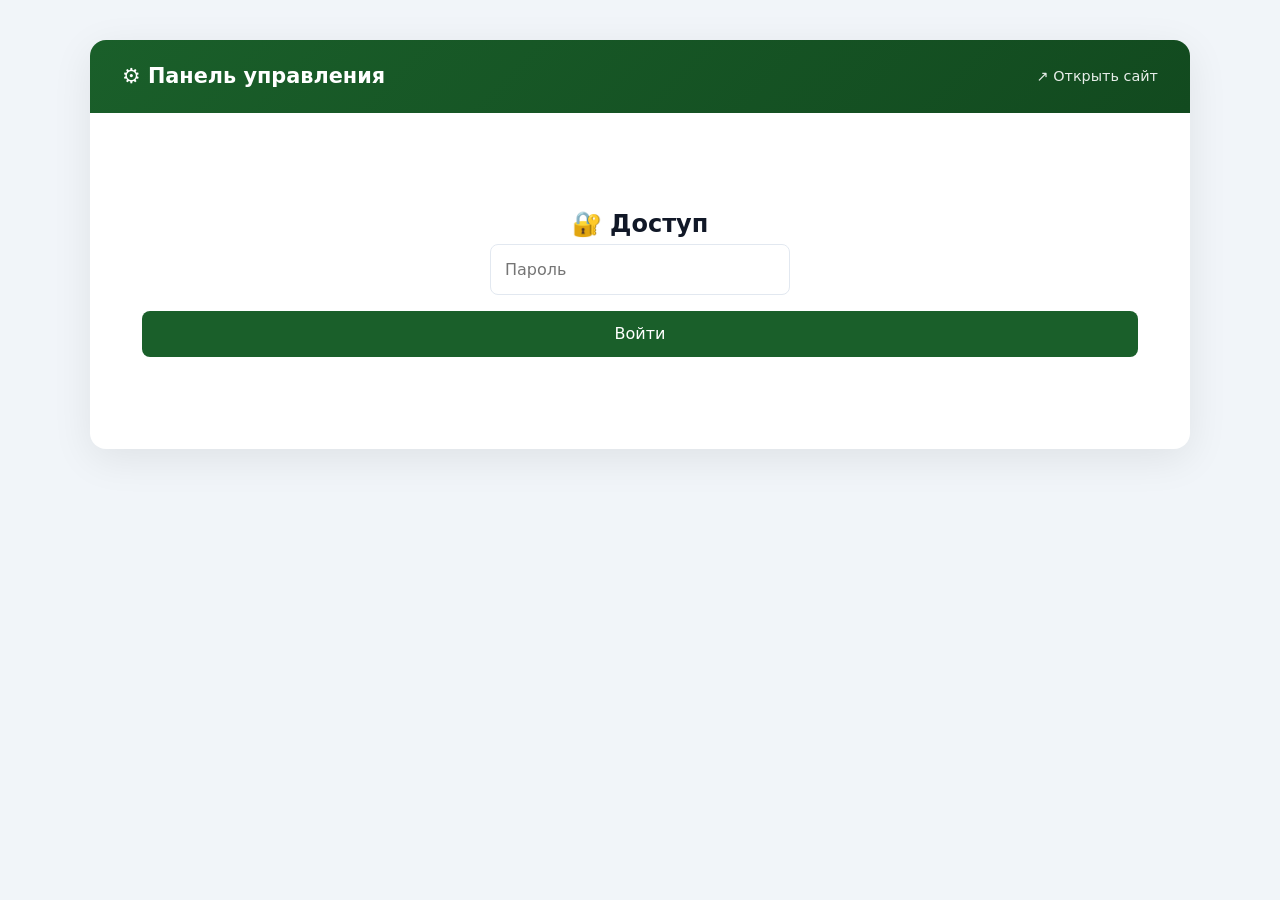
==== commit 36325464: "Update admin.html" ====
--- a/admin.html
+++ b/admin.html
@@ -45,9 +45,11 @@
     </header>
     <main class="admin-body">
       <div id="loginBox" class="login-box">
-        <h2 style="margin-bottom:24px">🔐 Доступ</h2>
-        <input type="password" id="adminPass" placeholder="Пароль">
-        <button class="btn" id="loginBtn">Войти</button>
+        <h2>🔐 Доступ</h2>
+        <form id="loginForm" onsubmit="event.preventDefault(); handleLogin();">
+        <input type="password" id="adminPass" placeholder="Пароль" autocomplete="current-password">
+        <button type="submit" class="btn" id="loginBtn">Войти</button>
+        </form>
         <p id="loginError" style="color:#dc2626;margin-top:10px;display:none">Неверный пароль</p>
       </div>
       <div id="dashboard" class="hidden">
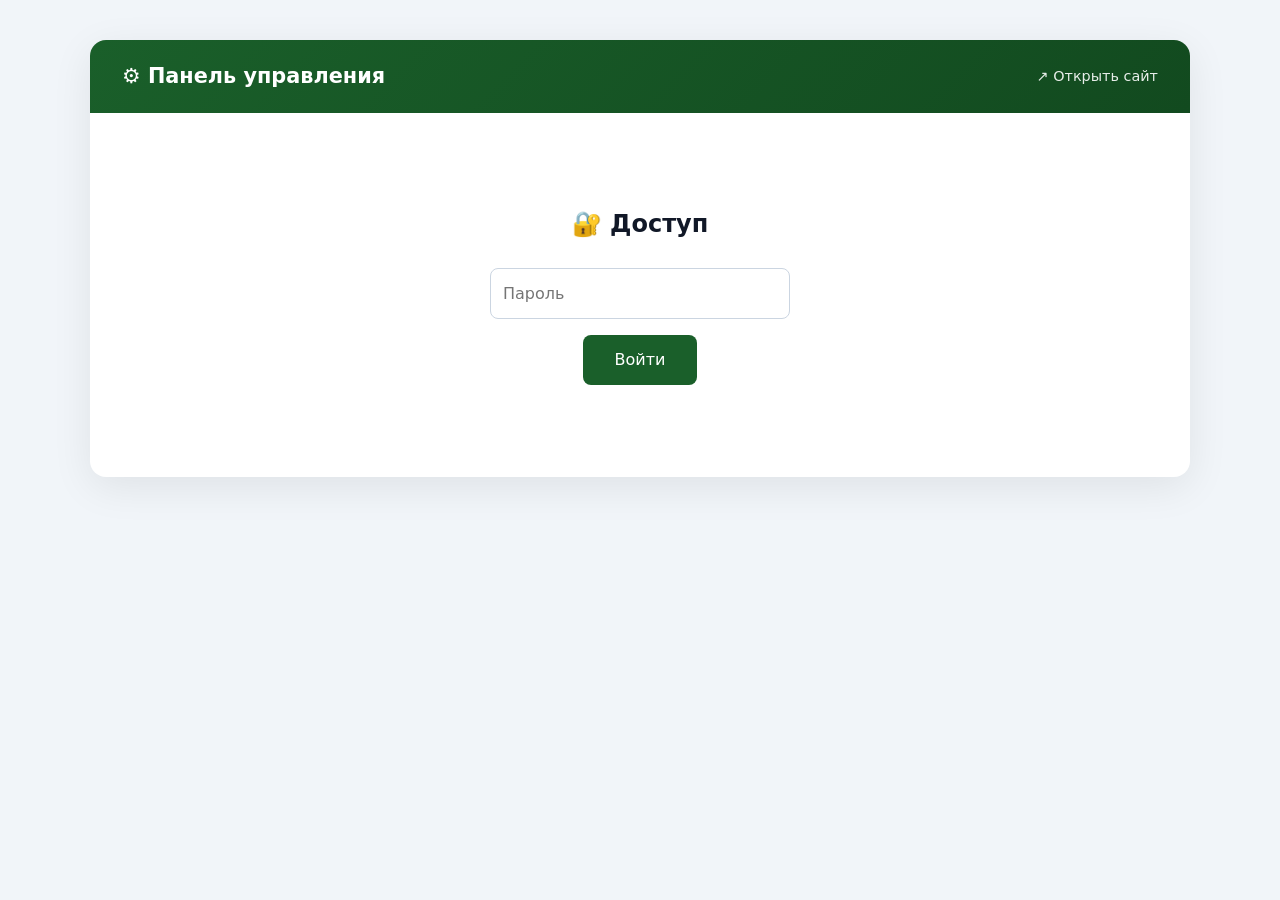
==== commit e03f8e5c: "Update admin.html" ====
--- a/admin.html
+++ b/admin.html
@@ -2,6 +2,8 @@
 <html lang="ru">
 <head>
   <meta charset="UTF-8">
+  <link rel="icon" type="image/png" href="/favicon.png">
+  <link rel="apple-touch-icon" href="/favicon.png">
   <meta name="viewport" content="width=device-width, initial-scale=1.0">
   <title>⚙️ CMS — Самосвал65</title>
   <link rel="stylesheet" href="assets/css/style.css">
@@ -44,14 +46,19 @@
       <a href="index.html" target="_blank">↗ Открыть сайт</a>
     </header>
     <main class="admin-body">
+         <!-- Вставьте ВНУТРЬ <main class="admin-body"> -->
       <div id="loginBox" class="login-box">
-        <h2>🔐 Доступ</h2>
+        <h2 style="margin-bottom:24px">🔐 Доступ</h2>
+  
+        <!-- Форма с правильной привязкой -->
         <form id="loginForm" onsubmit="event.preventDefault(); handleLogin();">
-        <input type="password" id="adminPass" placeholder="Пароль" autocomplete="current-password">
-        <button type="submit" class="btn" id="loginBtn">Войти</button>
+          <input type="password" id="adminPass" placeholder="Пароль" autocomplete="current-password" style="width:100%;max-width:300px;margin:0 auto 16px;display:block;padding:12px;border:1px solid #cbd5e1;border-radius:8px">
+          <button type="submit" class="btn" id="loginBtn" style="width:auto;padding:12px 32px">Войти</button>
         </form>
-        <p id="loginError" style="color:#dc2626;margin-top:10px;display:none">Неверный пароль</p>
+  
+        <p id="loginError" style="color:#dc2626;margin-top:10px;display:none;font-size:0.9rem">❌ Неверный пароль</p>
       </div>
+      
       <div id="dashboard" class="hidden">
         <div id="globalStatus" class="status info">Загрузка...</div>
         
